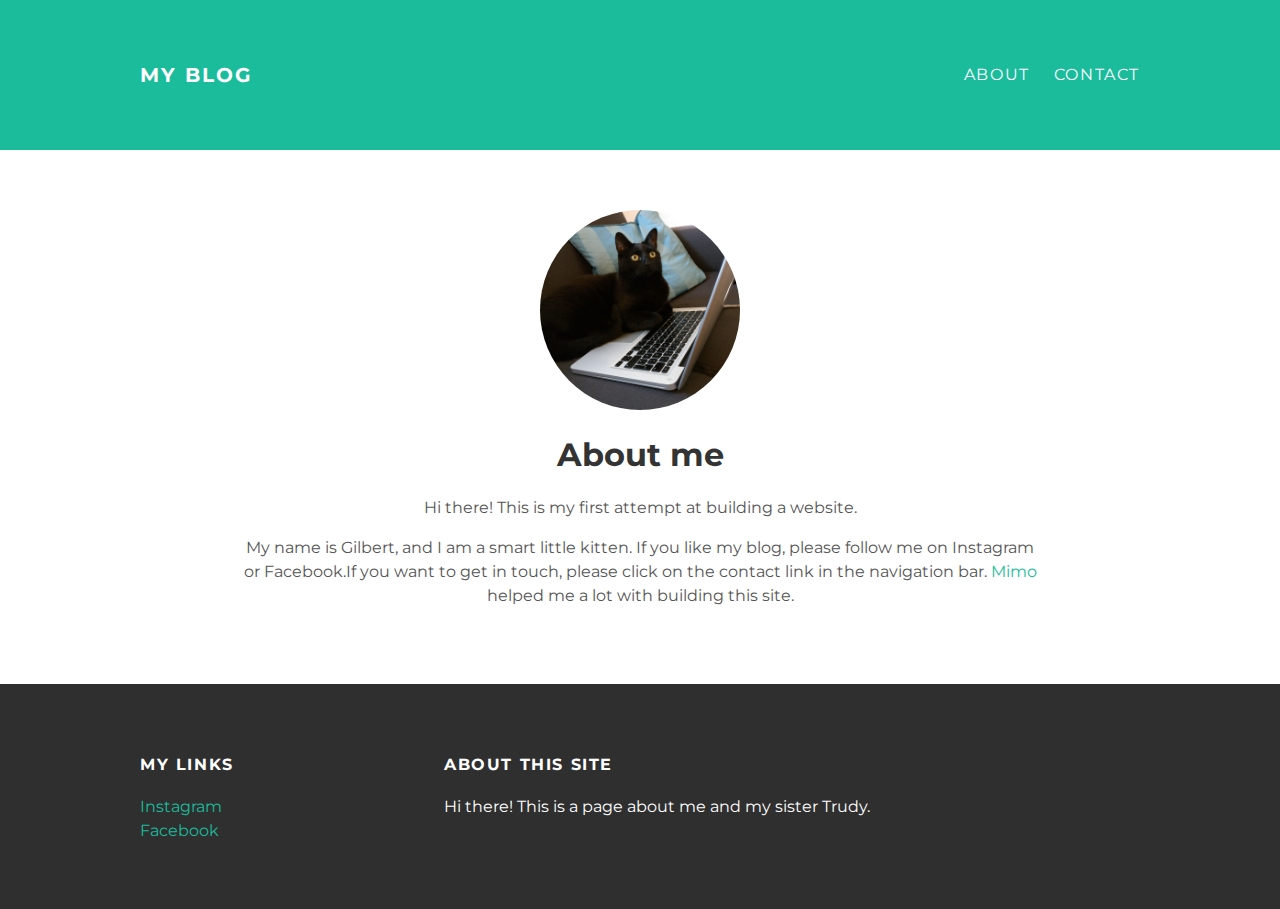
==== about.html @ 8c711c34 "Update about.html" ====
<!DOCTYPE html>
<html>
<head>
  <title>About me</title>
  <link rel="stylesheet" type="text/css" href="styles.css">
</head>
<body>

  <div id="header">
  <div class="container">
    <a id="header-title"
    href="index.html">My Blog</a>

    <ul id="header-nav">
      <li><a href="about.html">About</a></li>
      <li><a href="mailto:johannabannach@gmail.com?subject=hello">Contact</a></li>
    </ul>
    </div>
    </div>

  <div id="content">
  <div class="container">
    <div class="about">
      <div class="about-author">
        <img src="Gilbert.jpg" height="200" width="200">
      </div>
<h1 class="about-title">About me</h1>
<div class="about-content">
  <p>Hi there! This is my first attempt at building a website.</p>
  <p>My name is Gilbert, and I am a smart little kitten. If you like my blog,
    please follow me on Instagram or Facebook.If you want to get in touch, please
  click on the contact link in the navigation bar. <a href="https://www.getmimo.com">Mimo</a> helped me a lot with
building this site.</p>
</div>
    </div>
  </div>
  </div>
  <div id="footer">
  <div class="container">
    <div class="column">
      <h4>My links</h4>
      <p>
      <a href="https://instagram.com/">Instagram</a><br>
  <a href="https://facebook.com">Facebook</a>
</p>
    </div>
    <div class="column">
<h4>About this site</h4>
<p>Hi there! This is a page about me and my sister Trudy.</p>
    </div>
  </div>
  </div>
</body>
  </html>
---- styles.css ----
@import url(http://fonts.googleapis.com/css?family=Montserrat:400,700);

body {
  color: #555;
  margin: 0;

  font-family: 'Montserrat',sans-serif;
}

#header {
  background-color: #1abc9c;
  height: 150px;
  line-height: 150px;
}

#header a {
  color: white;
  text-decoration: none;

  text-transform: uppercase;
  letter-spacing: 0.1em;
}

#header a:hover {
  color: #222;
}

#header-title {
  display: block;
  float: left;

  font-size: 20px;
  font-weight: bold;
}

#header-nav {
  display: block;
  float: right;
  margin-top: 0;
}

#header-nav li {
  display: inline;
  padding-left: 20px;
}

.container {
  max-width: 1000px;
  margin: 0 auto;
}

#footer {
  background-color: #2f2f2f;
  padding: 50px 0;
}
.column {
  min-width: 300px;
  display: inline-block;
  vertical-align: top;
}

#footer h4 {
  color: white;
  text-transform: uppercase;
  letter-spacing: 0.1em;
}

#footer p {
  color: white;
}

a {
  color: #1abc9c;
  text-decoration: none;
}
a:hover {
  color: #F6A623
}

.post, .about {
  max-width: 800px;
  margin: 0 auto;
  padding: 60px 0;
}

.about {
  text-align: center;
}

.post-author img {
  width: 150px;
  height: 150px;
  vertical-align: middle;
}
.post-author img,
.about-author img {
  border-radius: 50%;
}

.post-author span {
  margin-left: 16px;
}

.post-date {
  color: #D2D2D2;

  font-size: 14px;
  font-weight: bold;

  text-transform: uppercase;
  letter-spacing: 0.1em;
}

h1, h2, h3, h4 {
  color: #333;
}

p {
  line-height: 1.5;
}

.post-container: nth-child(even) {
  background-color: #f2f2f2;
}
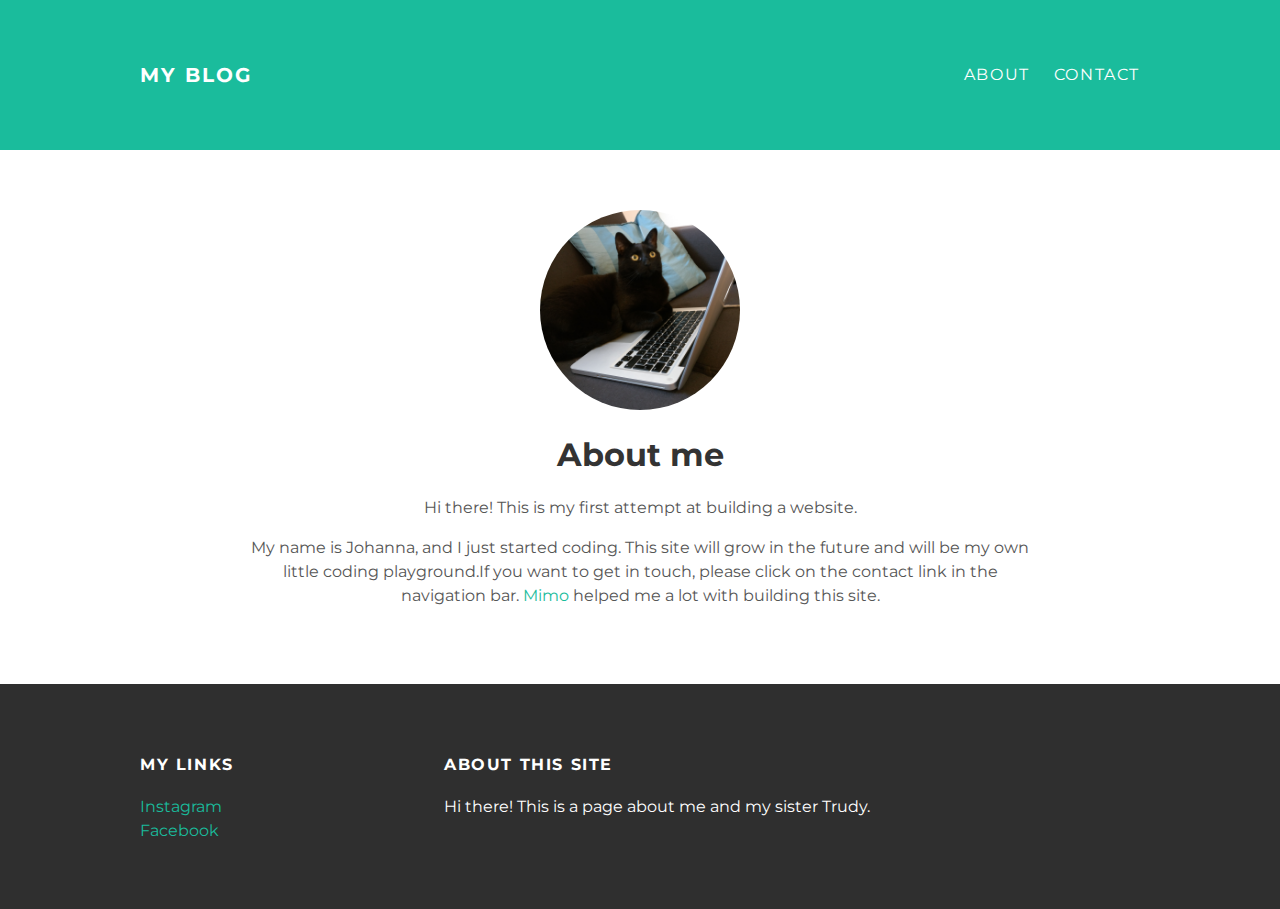
==== commit ab7dcc46: "Update about.html" ====
--- a/about.html
+++ b/about.html
@@ -27,8 +27,7 @@
 <h1 class="about-title">About me</h1>
 <div class="about-content">
   <p>Hi there! This is my first attempt at building a website.</p>
-  <p>My name is Gilbert, and I am a smart little kitten. If you like my blog,
-    please follow me on Instagram or Facebook.If you want to get in touch, please
+  <p>My name is Johanna, and I just started coding. This site will grow in the future and will be my own little coding playground.If you want to get in touch, please
   click on the contact link in the navigation bar. <a href="https://www.getmimo.com">Mimo</a> helped me a lot with
 building this site.</p>
 </div>
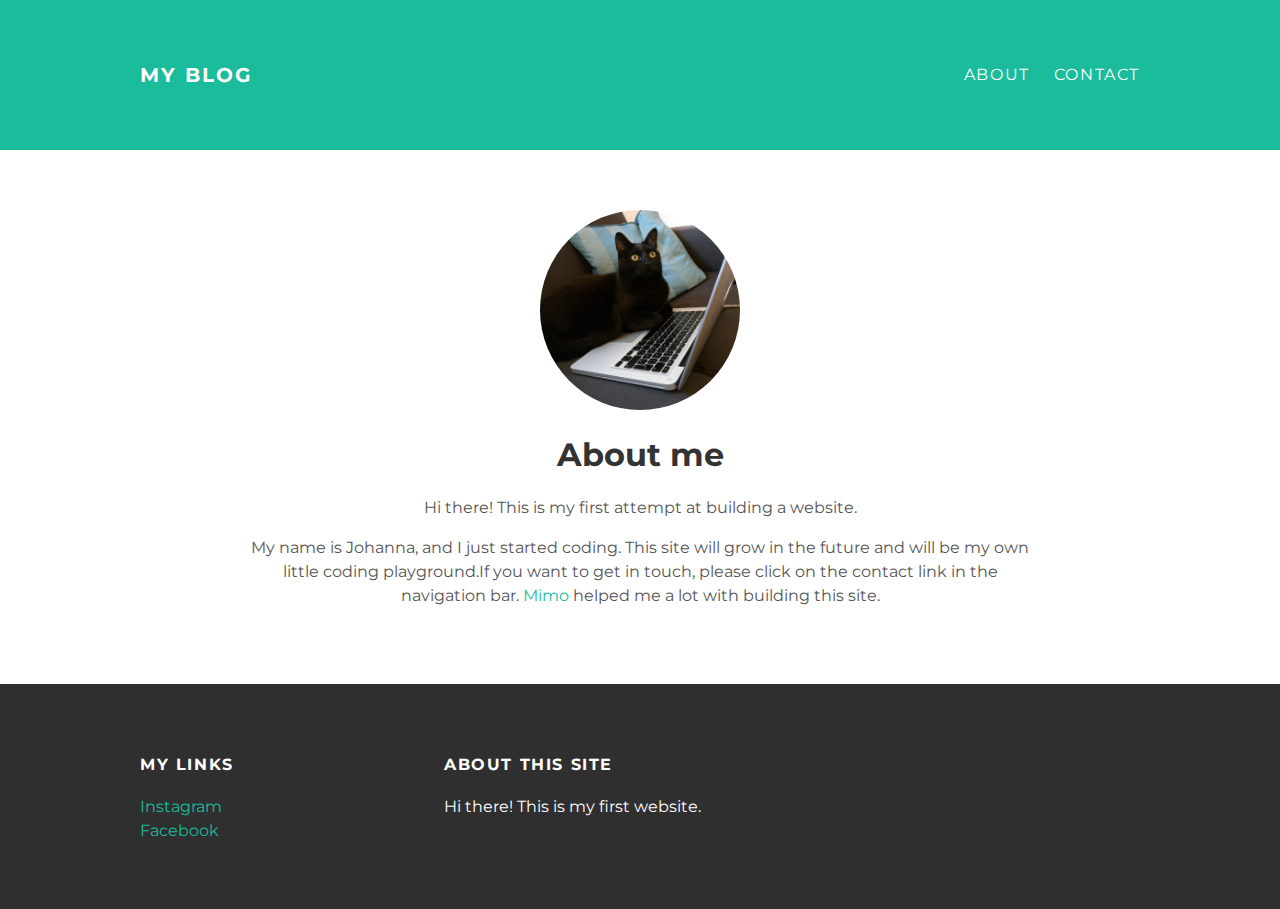
==== commit 4ac30b5b: "Update about.html" ====
--- a/about.html
+++ b/about.html
@@ -45,7 +45,7 @@
     </div>
     <div class="column">
 <h4>About this site</h4>
-<p>Hi there! This is a page about me and my sister Trudy.</p>
+  <p>Hi there! This is my first website.</p>
     </div>
   </div>
   </div>
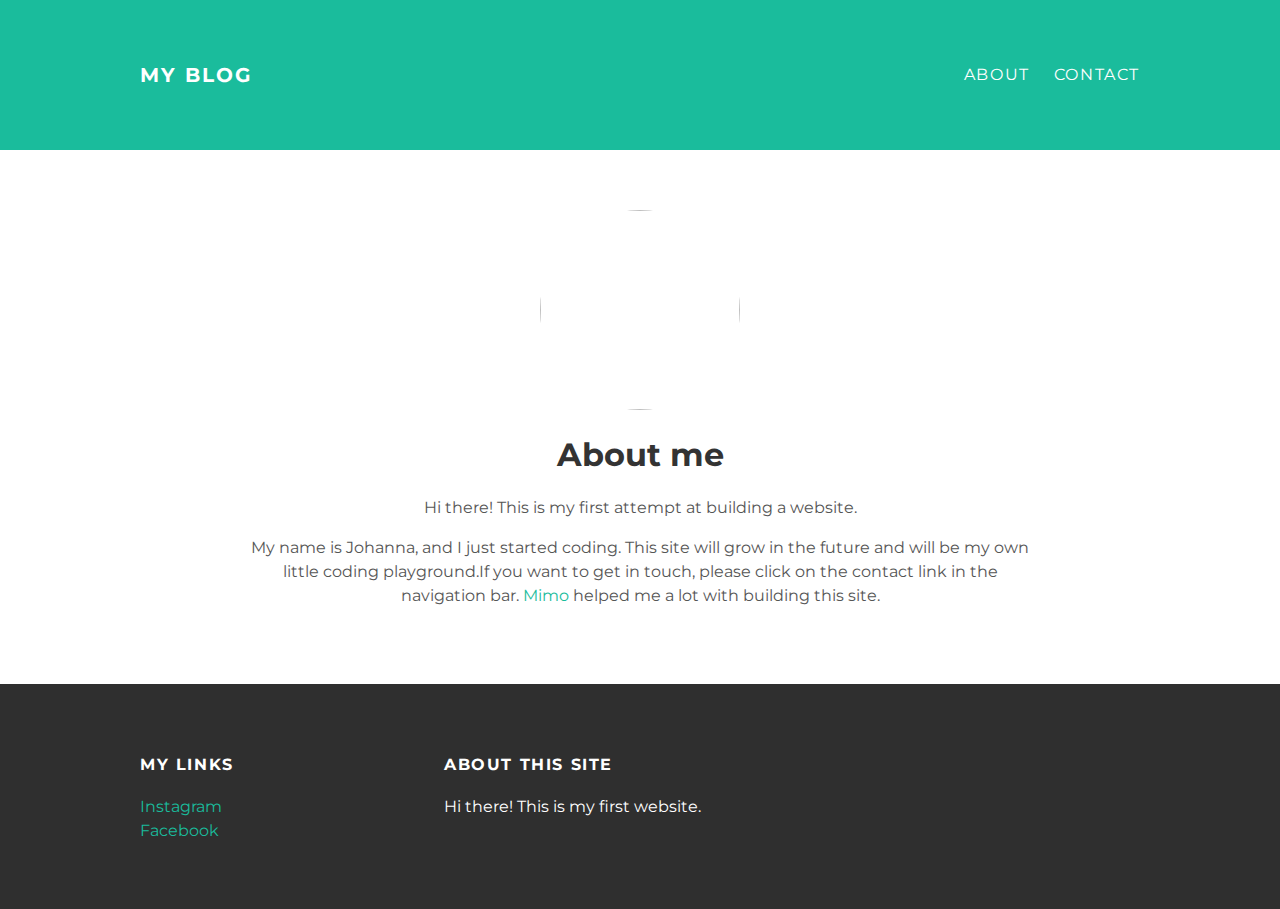
==== commit 69c636b2: "Update about.html" ====
--- a/about.html
+++ b/about.html
@@ -22,7 +22,7 @@
   <div class="container">
     <div class="about">
       <div class="about-author">
-        <img src="Gilbert.jpg" height="200" width="200">
+        <img src="Me.jpg" height="200" width="200">
       </div>
 <h1 class="about-title">About me</h1>
 <div class="about-content">
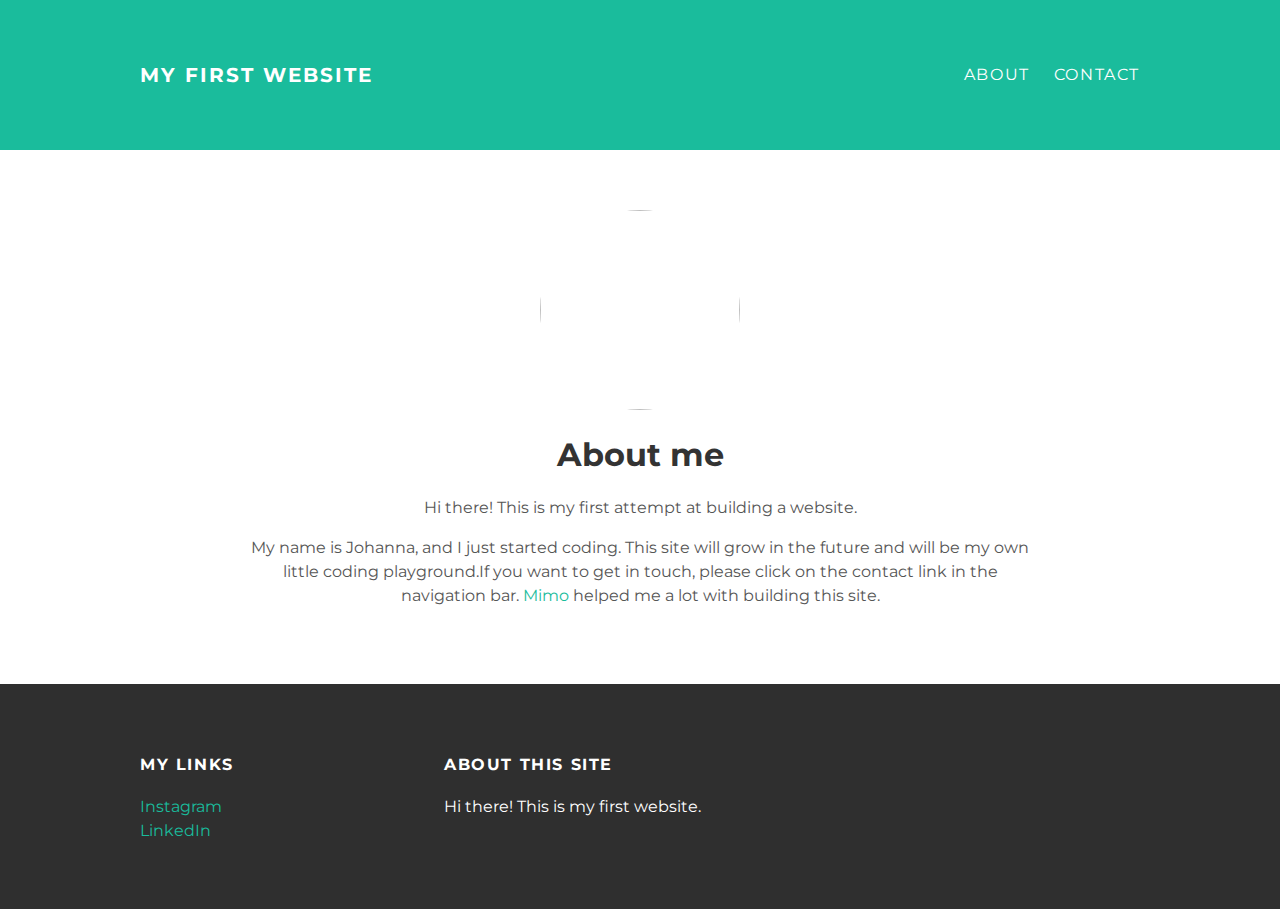
==== commit c936a45b: "Update about.html" ====
--- a/about.html
+++ b/about.html
@@ -9,7 +9,7 @@
   <div id="header">
   <div class="container">
     <a id="header-title"
-    href="index.html">My Blog</a>
+    href="index.html">My first website</a>
 
     <ul id="header-nav">
       <li><a href="about.html">About</a></li>
@@ -39,8 +39,8 @@
     <div class="column">
       <h4>My links</h4>
       <p>
-      <a href="https://instagram.com/">Instagram</a><br>
-  <a href="https://facebook.com">Facebook</a>
+      <a href="https://instagram.com/plingplingpling">Instagram</a><br>
+  <a href="https://linkedin.com/in/johanna-bannach-7026b8b0">LinkedIn</a>
 </p>
     </div>
     <div class="column">
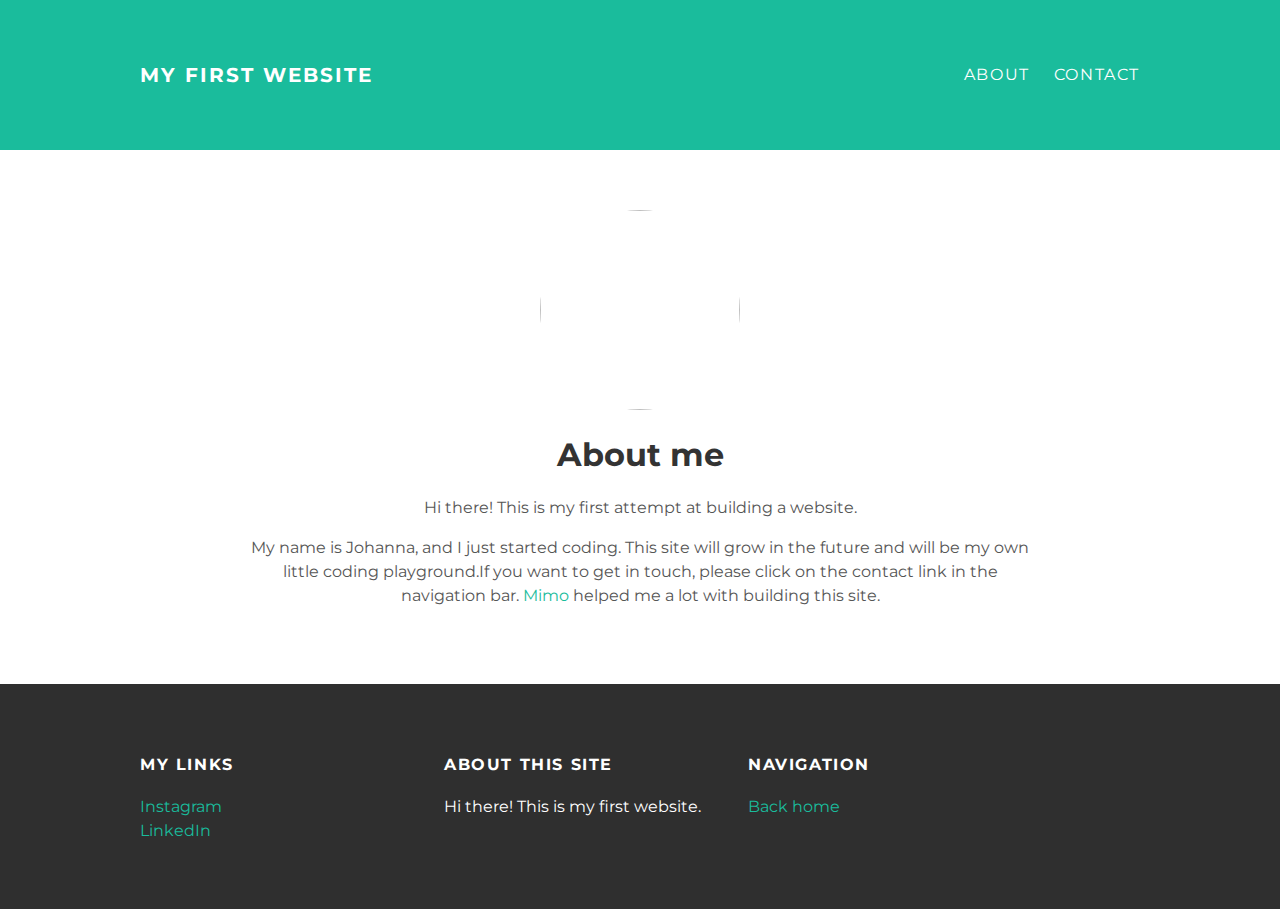
==== commit 77275d3e: "Update about.html" ====
--- a/about.html
+++ b/about.html
@@ -40,13 +40,18 @@
       <h4>My links</h4>
       <p>
       <a href="https://instagram.com/plingplingpling">Instagram</a><br>
-  <a href="https://linkedin.com/in/johanna-bannach-7026b8b0">LinkedIn</a>
+      <a href="https://linkedin.com/in/johanna-bannach-7026b8b0">LinkedIn</a>
+        
 </p>
     </div>
     <div class="column">
 <h4>About this site</h4>
   <p>Hi there! This is my first website.</p>
     </div>
+    <div class="column">
+      <h4>Navigation</h4>
+      <p>
+        <a href="index.html">Back home</a>
   </div>
   </div>
 </body>
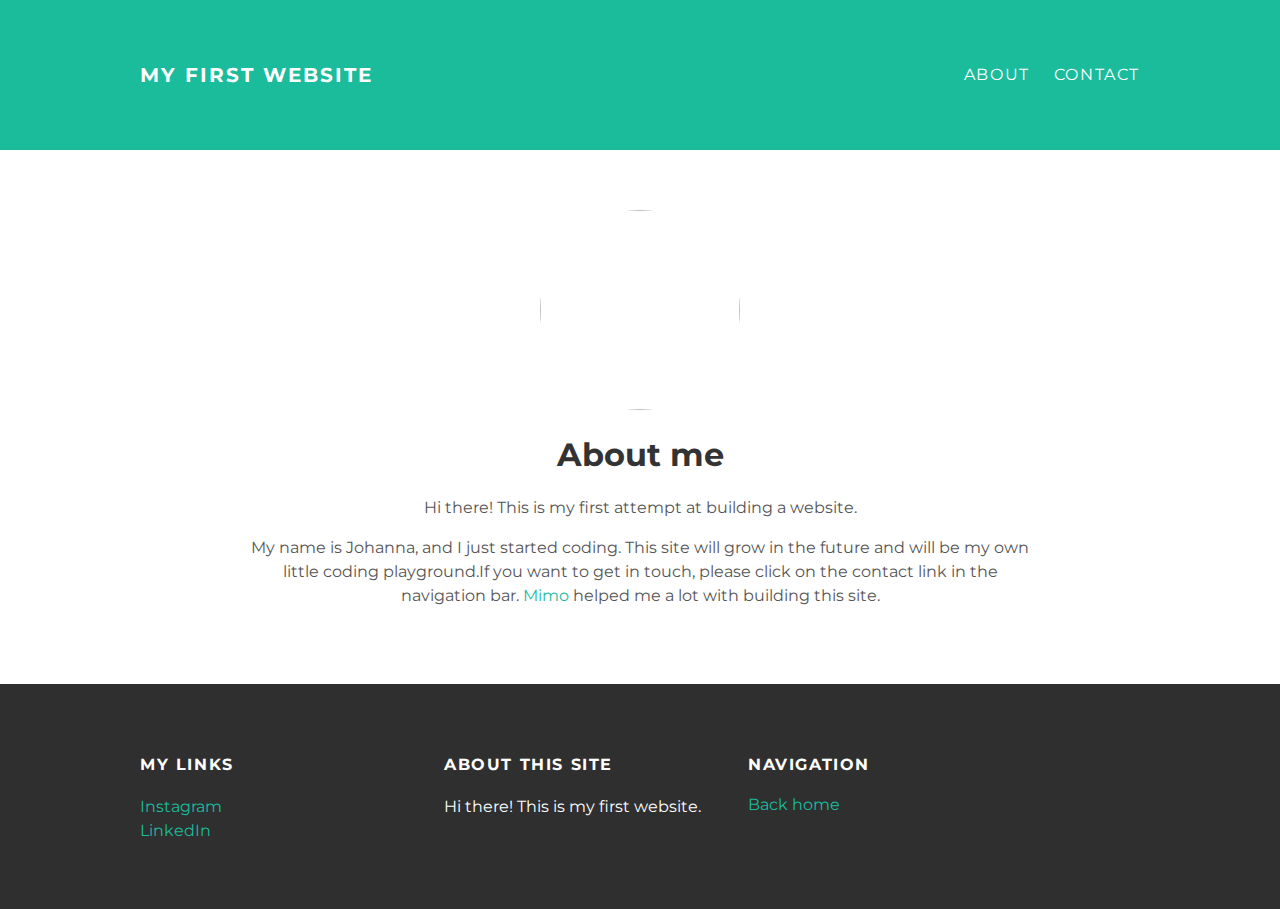
==== commit 55a46426: "Update about.html" ====
--- a/about.html
+++ b/about.html
@@ -49,9 +49,10 @@
   <p>Hi there! This is my first website.</p>
     </div>
     <div class="column">
+      <p>
       <h4>Navigation</h4>
-      <p>
-        <a href="index.html">Back home</a>
+      <a href="index.html">Back home</a>
+      </p>
   </div>
   </div>
 </body>
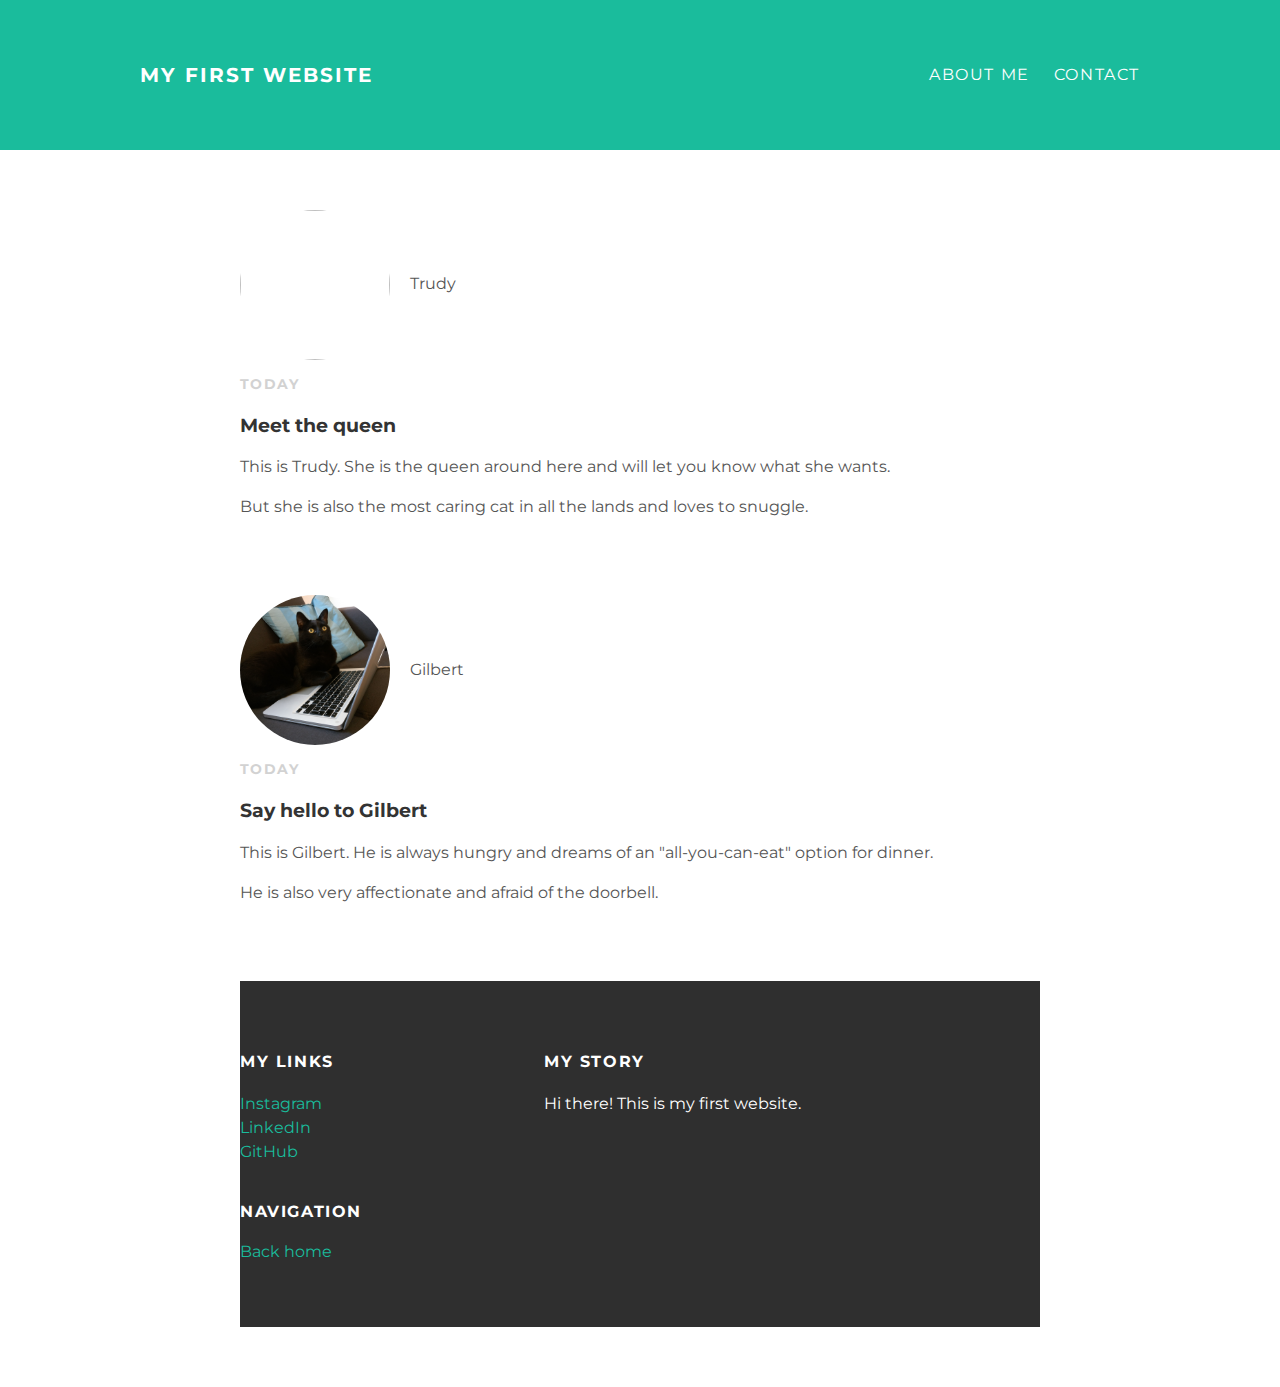
==== commit 7cf8fe37: "Update about.html" ====
--- a/about.html
+++ b/about.html
@@ -1,59 +1,83 @@
 <!DOCTYPE html>
 <html>
 <head>
-  <title>About me</title>
-  <link rel="stylesheet" type="text/css" href="styles.css">
+<title>My first website</title>
+<link rel="stylesheet" type="text/css" href="styles.css">
 </head>
 <body>
 
-  <div id="header">
-  <div class="container">
-    <a id="header-title"
-    href="index.html">My first website</a>
+<div id="header">
+<div class="container">
+  <a id="header-title"
+  href="index.html">My first website</a>
 
-    <ul id="header-nav">
-      <li><a href="about.html">About</a></li>
-      <li><a href="mailto:johannabannach@gmail.com?subject=hello">Contact</a></li>
-    </ul>
-    </div>
-    </div>
+  <ul id="header-nav">
+    <li><a href="about.html">About me</a></li>
+    <li><a href="mailto:johannabannach@gmail.com?subject=hello">Contact</a></li>
+  </ul>
+  </div>
+  </div>
 
   <div id="content">
   <div class="container">
-    <div class="about">
-      <div class="about-author">
-        <img src="Me.jpg" height="200" width="200">
+    <div class="post">
+      <div class="post-author">
+        <img src="Trudy.jpg">
+        <span>Trudy</span>
+  </div>
+
+
+<p class="post-date">Today</p>
+<h3 class="post-title">Meet the queen</h3>
+<div class="post-content">
+  <p>This is Trudy. She is the queen around here and will let you know what she wants.</p>
+  <p>But she is also the most caring cat in all the lands and loves to snuggle.</p>
+</div>
+
+  <div id="content">
+  <div class="container">
+    <div class="post">
+      <div class="post-author">
+        <img src="Gilbert.jpg">
+        <span>Gilbert</span>
       </div>
-<h1 class="about-title">About me</h1>
-<div class="about-content">
-  <p>Hi there! This is my first attempt at building a website.</p>
-  <p>My name is Johanna, and I just started coding. This site will grow in the future and will be my own little coding playground.If you want to get in touch, please
-  click on the contact link in the navigation bar. <a href="https://www.getmimo.com">Mimo</a> helped me a lot with
-building this site.</p>
+<p class="post-date">Today</p>
+
+<h3 class="post-title">Say hello to Gilbert</h3>
+<div class="post-content">
+  <p>This is Gilbert. He is always hungry and dreams of an "all-you-can-eat" option for dinner.</p>
+  <p>He is also very affectionate and afraid of the doorbell. </p>
 </div>
-    </div>
   </div>
   </div>
-  <div id="footer">
+  </div>
+
+<div id="footer">
   <div class="container">
-    <div class="column">
+
+  <div class="column">
       <h4>My links</h4>
       <p>
       <a href="https://instagram.com/plingplingpling">Instagram</a><br>
-      <a href="https://linkedin.com/in/johanna-bannach-7026b8b0">LinkedIn</a>
-        
-</p>
+      <a href="https://linkedin.com/in/johanna-bannach-7026b8b0">LinkedIn</a><br>
+      <a href="https://github.com/PingPong-Code">GitHub</a>
+      </p>
     </div>
-    <div class="column">
-<h4>About this site</h4>
+
+<div class="column">
+  <h4>My story</h4>
   <p>Hi there! This is my first website.</p>
-    </div>
-    <div class="column">
-      <p>
-      <h4>Navigation</h4>
-      <a href="index.html">Back home</a>
-      </p>
-  </div>
-  </div>
+</div>
+<div class="ColumnNavigation">
+  <p>
+  <h4>Navigation</h4>
+  <a href="index.html">Back home</a>
+  </p>
+</div>
+</div>
+</div>
+</div>
+</div>
+</div>
 </body>
   </html>
